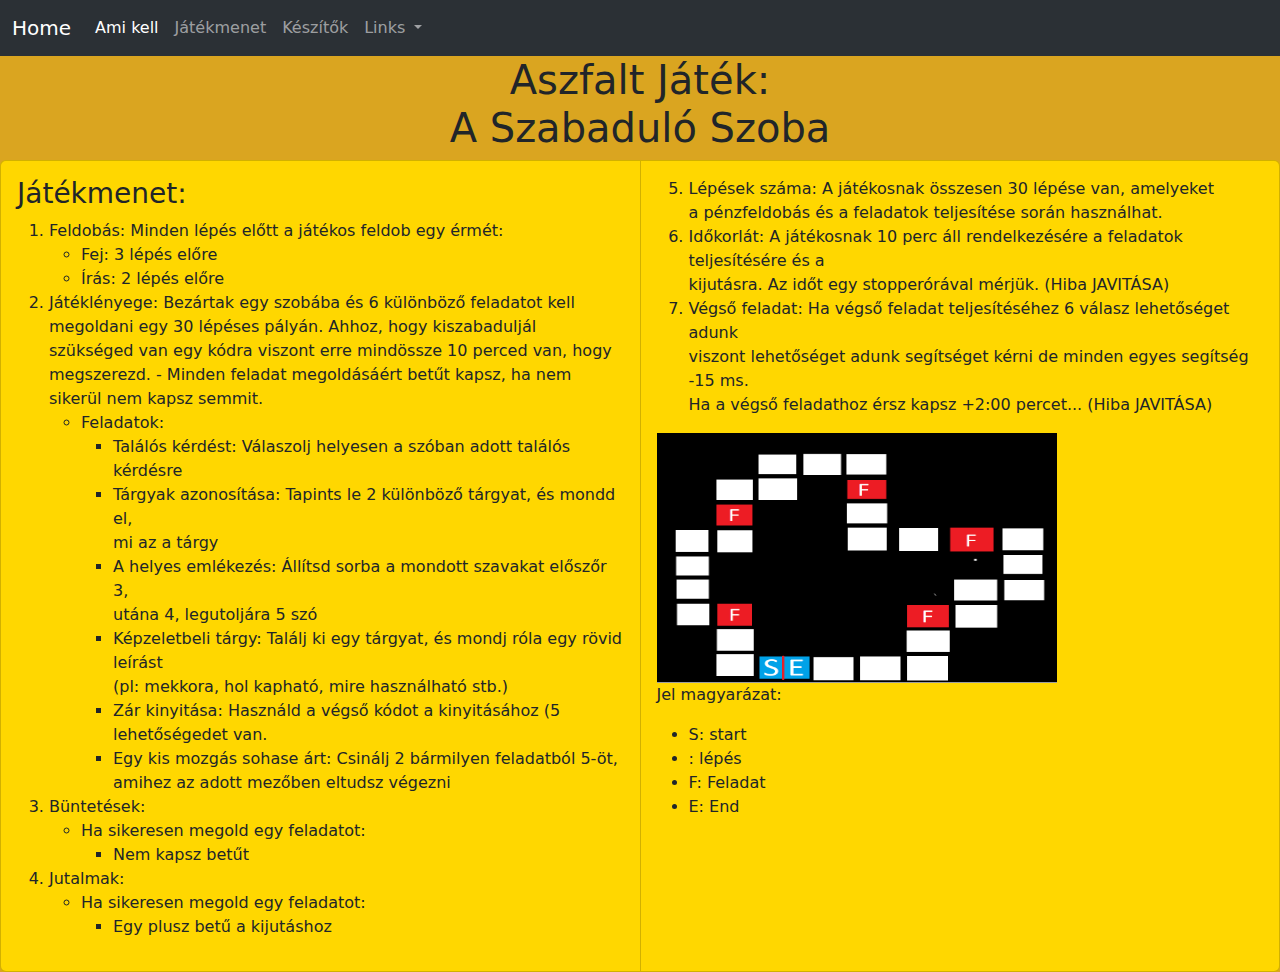
==== Aszfalt Játék Frissitve/index2.html @ e4d6137b "Add files via upload" ====
<!DOCTYPE html>
<html lang="en">
<head>
    <meta charset="UTF-8">
    <meta name="viewport" content="width=device-width, initial-scale=1.0">
    <title>Blind Escape Room</title>
    <link href="https://cdn.jsdelivr.net/npm/bootstrap@5.3.3/dist/css/bootstrap.min.css" rel="stylesheet" integrity="sha384-QWTKZyjpPEjISv5WaRU9OFeRpok6YctnYmDr5pNlyT2bRjXh0JMhjY6hW+ALEwIH" crossorigin="anonymous">
<link rel="stylesheet" href="style2.css">
<link rel="shortcut icon" href="unnamed.jpg" type="image/x-icon">
</head>
<body>
    <nav class="navbar bg-dark navbar-expand-lg bg-body-tertiary" data-bs-theme="dark">
        <div class="container-fluid">
          <a class="navbar-brand" href="test.html">Home</a>
          <button class="navbar-toggler" type="button" data-bs-toggle="collapse" data-bs-target="#navbarNavDropdown" aria-controls="navbarNavDropdown" aria-expanded="false" aria-label="Toggle navigation">
            <span class="navbar-toggler-icon"></span>
          </button>
          <div class="collapse navbar-collapse" id="navbarNavDropdown">
            <ul class="navbar-nav">
              <li class="nav-item">
                <a class="nav-link active" aria-current="page" href="index.html">Ami kell</a>
              </li>
              <li class="nav-item">
                <a class="nav-link" href="index2.html">Játékmenet</a>
              </li>
              <li class="nav-item">
                <a class="nav-link" href="készítők.html">Készítők</a>
              </li>
              <li class="nav-item dropdown">
                <a class="nav-link dropdown-toggle" href="" role="button" data-bs-toggle="dropdown" aria-expanded="false">
                  Links
                </a>
                <ul class="dropdown-menu">
                  <li><a class="dropdown-item" href="Képek.html">Képek</a></li>
                  <li><a class="dropdown-item" href="algoritmus.html">Algoritmus</a></li>
                </ul>
              </li>
            </ul>
          </div>
        </div>
      </nav>
      <h1>Aszfalt Játék: <br> A Szabaduló Szoba</h1>
      <div class="card-group">
        <div class="card háttér" style="width: 18rem;">
            <div class="card-body">
                <h3 class="card-title">Játékmenet:</h3>
    <ol>
        <li>Feldobás: Minden lépés előtt a játékos feldob egy érmét: </li>
            <ul>
                <li>Fej: 3 lépés előre </li>
                <li>Írás: 2 lépés előre</li>
            </ul>
        <li>Játéklényege: Bezártak egy szobába és 6 különböző feladatot kell megoldani egy 30 lépéses pályán. Ahhoz, hogy kiszabaduljál szükséged van egy kódra viszont erre mindössze 10 perced van, hogy megszerezd. 
            - Minden feladat megoldásáért betűt kapsz, ha nem sikerül nem kapsz semmit.  </li>
            <ul>
                <li>Feladatok:</li>
                <ul>
                    <li>Találós kérdést: Válaszolj helyesen a szóban adott találós <br>
                         kérdésre </li>
                    <li>Tárgyak azonosítása: Tapints le 2 különböző tárgyat, és mondd el, <br>
                         mi az a tárgy  </li>
                    <li>A helyes emlékezés: Állítsd sorba a mondott szavakat előszőr 3, <br>
                         utána 4, legutoljára 5 szó </li>
                    <li>Képzeletbeli tárgy: Találj ki egy tárgyat, és mondj róla egy rövid <br>
                         leírást <br>
                        (pl: mekkora, hol kapható, mire használható stb.) </li>
                    <li>Zár kinyitása: Használd a végső kódot a kinyitásához (5 <br>
                         lehetőségedet van. </li>
                    <li>Egy kis mozgás sohase árt: Csinálj 2 bármilyen feladatból 5-öt, <br>
                         amihez az adott mezőben eltudsz végezni </li>
                </ul>
            </ul>
        <li>Büntetések: </li>
        <ul>
            <li> Ha sikeresen megold egy feladatot:</li>
            <ul>
                <li>Nem kapsz betűt</li>
            </ul>
        </ul>
        <li>Jutalmak:</li>
        <ul>
            <li>Ha sikeresen megold egy feladatot: </li>
            <ul>
                <li>Egy plusz betű a kijutáshoz </li>
            </ul>
        </ul>
    </ol>

            </div>
        </div>
        <div class="card háttér" style="width: 18rem;">
            <div class="card-body">
    <ol start="5">
        <li>Lépések száma: A játékosnak összesen 30 lépése van, amelyeket <br>
             a pénzfeldobás és a feladatok teljesítése során használhat. 
        </li>
        <li>
            Időkorlát: A játékosnak 10 perc áll rendelkezésére a feladatok teljesítésére és a <br>
             kijutásra. Az időt egy stopperórával mérjük. (Hiba JAVITÁSA) 
        </li>
        <li>
            Végső feladat: Ha végső feladat teljesítéséhez 6 válasz lehetőséget adunk <br>
             viszont lehetőséget adunk segítséget kérni de minden egyes segítség -15 ms. <br>
            Ha a végső feladathoz érsz kapsz +2:00 percet... (Hiba JAVITÁSA) 
        </li>
    </ol>
    <img src="Aszfalt Játék IGAZI 2.0.png" alt="#">
    <p>Jel magyarázat:</p>
    <ul>
        <li>S: start</li>
        <li> : lépés</li>
        <li>F: Feladat</li>
        <li>E: End</li>
    </ul>
            </div>
        </div>
    </div>
      <script src="https://cdn.jsdelivr.net/npm/bootstrap@5.3.3/dist/js/bootstrap.bundle.min.js" integrity="sha384-YvpcrYf0tY3lHB60NNkmXc5s9fDVZLESaAA55NDzOxhy9GkcIdslK1eN7N6jIeHz" crossorigin="anonymous"></script>
</body>
</html>
---- Aszfalt Játék Frissitve/style2.css ----
body{
    background-color: goldenrod;
}
.carousel > .carousel-inner > .carousel-item > img{
    width:1000px; /* Yeap you can change the width and height*/
    height:600px;
}
h1{
    text-align: center;
}
.háttér{
    background-color: gold;
}
img{
    width:400px;
    height:250px;
}
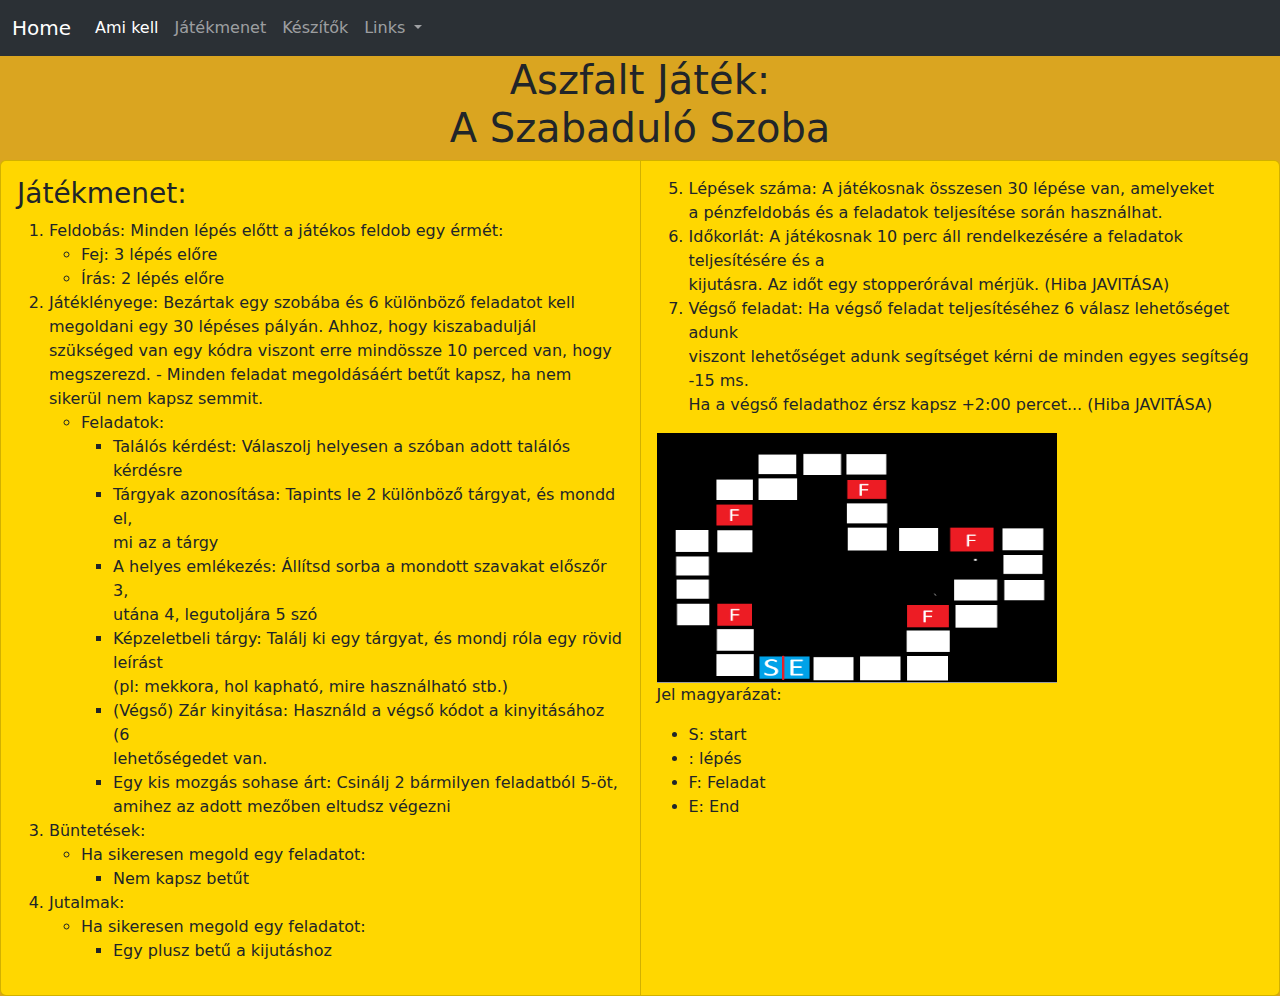
==== commit 0830e93b: "Update index2.html" ====
--- a/Aszfalt Játék Frissitve/index2.html
+++ b/Aszfalt Játék Frissitve/index2.html
@@ -64,7 +64,7 @@
                     <li>Képzeletbeli tárgy: Találj ki egy tárgyat, és mondj róla egy rövid <br>
                          leírást <br>
                         (pl: mekkora, hol kapható, mire használható stb.) </li>
-                    <li>Zár kinyitása: Használd a végső kódot a kinyitásához (5 <br>
+                    <li>(Végső) Zár kinyitása: Használd a végső kódot a kinyitásához (6 <br>
                          lehetőségedet van. </li>
                     <li>Egy kis mozgás sohase árt: Csinálj 2 bármilyen feladatból 5-öt, <br>
                          amihez az adott mezőben eltudsz végezni </li>
@@ -117,4 +117,4 @@
     </div>
       <script src="https://cdn.jsdelivr.net/npm/bootstrap@5.3.3/dist/js/bootstrap.bundle.min.js" integrity="sha384-YvpcrYf0tY3lHB60NNkmXc5s9fDVZLESaAA55NDzOxhy9GkcIdslK1eN7N6jIeHz" crossorigin="anonymous"></script>
 </body>
-</html>+</html>
